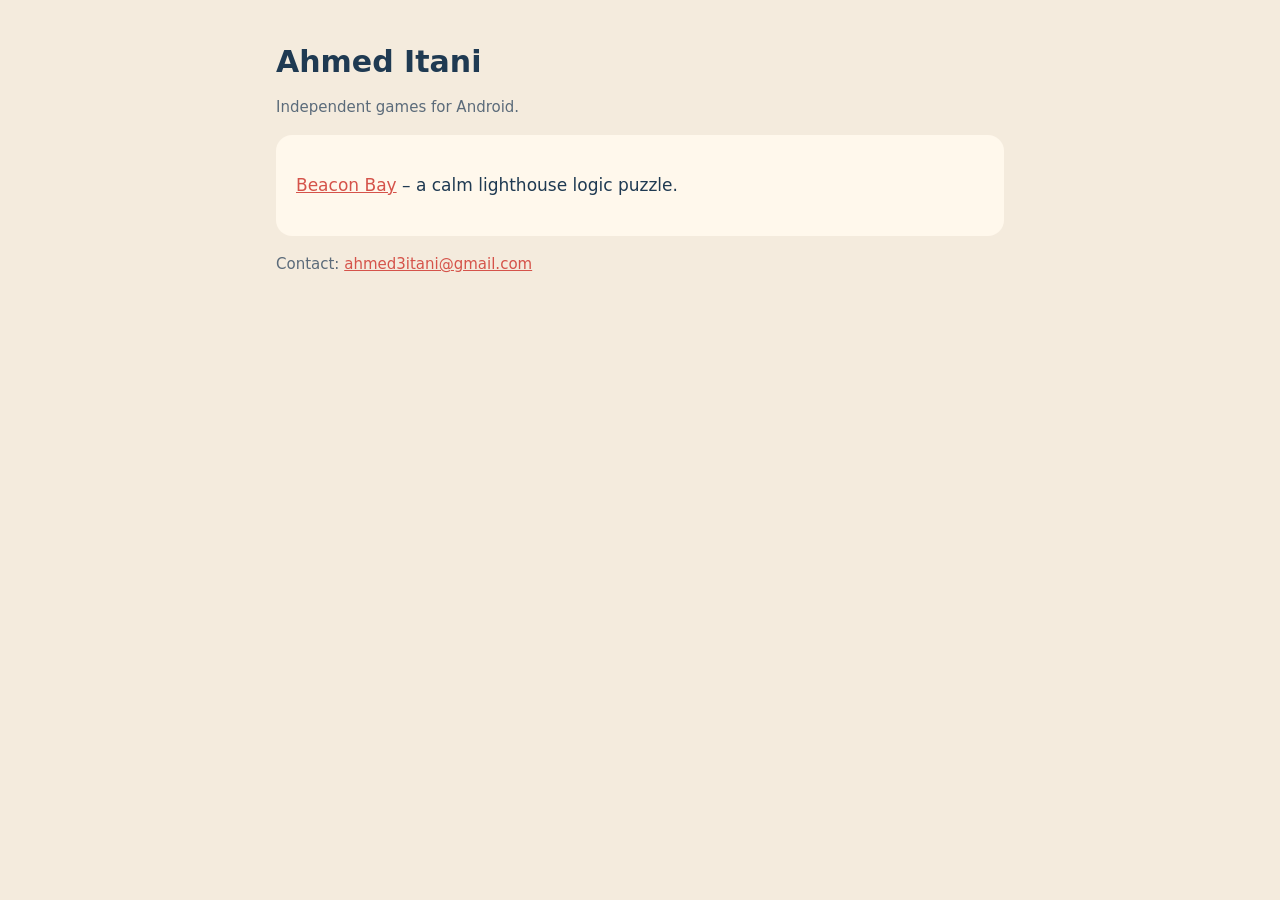
==== index.html @ c3c76981 "Beacon Bay privacy policy and support page" ====
<!doctype html>
<html lang="en">
<head>
<meta charset="utf-8">
<meta name="viewport" content="width=device-width, initial-scale=1">
<title>Ahmed Itani – Games</title>
<link rel="stylesheet" href="beacon-bay/style.css">
</head>
<body>
<main>
<h1>Ahmed Itani</h1>
<p class="meta">Independent games for Android.</p>
<div class="card"><p><a href="beacon-bay/">Beacon Bay</a> – a calm lighthouse logic puzzle.</p></div>
<p class="meta">Contact: <a href="mailto:ahmed3itani@gmail.com">ahmed3itani@gmail.com</a></p>
</main>
</body>
</html>
---- beacon-bay/style.css ----
:root { --bg: #F4EBDD; --card: #FFF8EC; --ink: #1F3A52; --soft: #5B6B7A; --accent: #D5534A; }
@media (prefers-color-scheme: dark) { :root { --bg: #15212C; --card: #1D2B38; --ink: #EAF0F5; --soft: #A9B6C2; --accent: #F08A80; } }
* { box-sizing: border-box; }
body { margin: 0; background: var(--bg); color: var(--ink); font: 17px/1.6 system-ui, -apple-system, "Segoe UI", Roboto, "Noto Sans Arabic", sans-serif; }
main { max-width: 760px; margin: 0 auto; padding: 32px 16px 64px; }
main > * { overflow-wrap: anywhere; }
h1 { font-size: 30px; line-height: 1.2; margin: 12px 0 4px; }
h2 { font-size: 22px; margin: 32px 0 8px; }
h3 { font-size: 18px; margin: 20px 0 4px; }
a { color: var(--accent); }
.meta, .langs { color: var(--soft); font-size: 15px; }
.langs a[aria-current] { color: var(--ink); font-weight: 600; text-decoration: none; }
.card { background: var(--card); border-radius: 16px; padding: 20px; margin: 16px 0; }
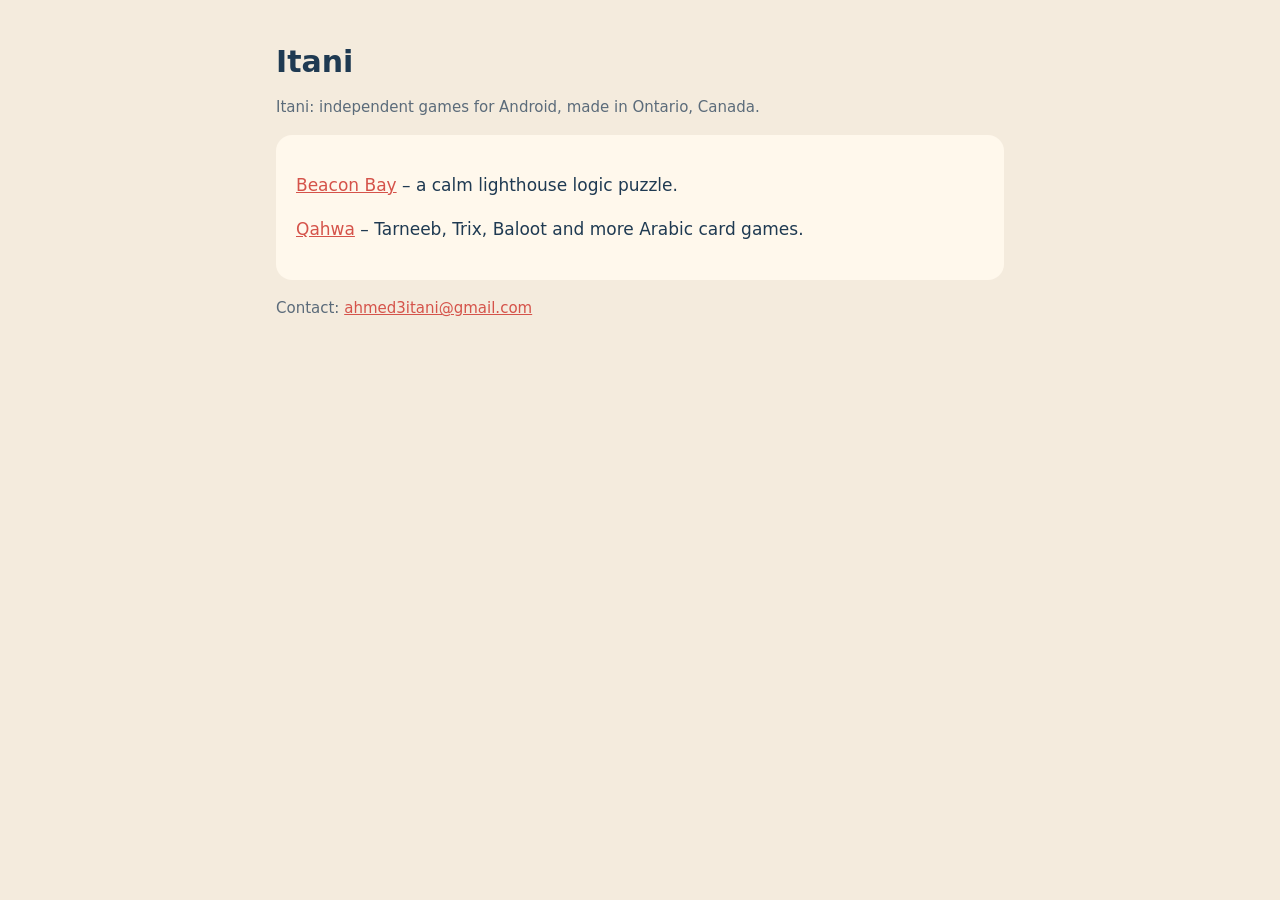
==== commit 94477989: "Studio name Itani; list Qahwa" ====
--- a/index.html
+++ b/index.html
@@ -3,14 +3,14 @@
 <head>
 <meta charset="utf-8">
 <meta name="viewport" content="width=device-width, initial-scale=1">
-<title>Ahmed Itani – Games</title>
+<title>Itani – Games</title>
 <link rel="stylesheet" href="beacon-bay/style.css">
 </head>
 <body>
 <main>
-<h1>Ahmed Itani</h1>
-<p class="meta">Independent games for Android.</p>
-<div class="card"><p><a href="beacon-bay/">Beacon Bay</a> – a calm lighthouse logic puzzle.</p></div>
+<h1>Itani</h1>
+<p class="meta">Itani: independent games for Android, made in Ontario, Canada.</p>
+<div class="card"><p><a href="beacon-bay/">Beacon Bay</a> – a calm lighthouse logic puzzle.</p><p><a href="https://playqahwa.com/">Qahwa</a> – Tarneeb, Trix, Baloot and more Arabic card games.</p></div>
 <p class="meta">Contact: <a href="mailto:ahmed3itani@gmail.com">ahmed3itani@gmail.com</a></p>
 </main>
 </body>
